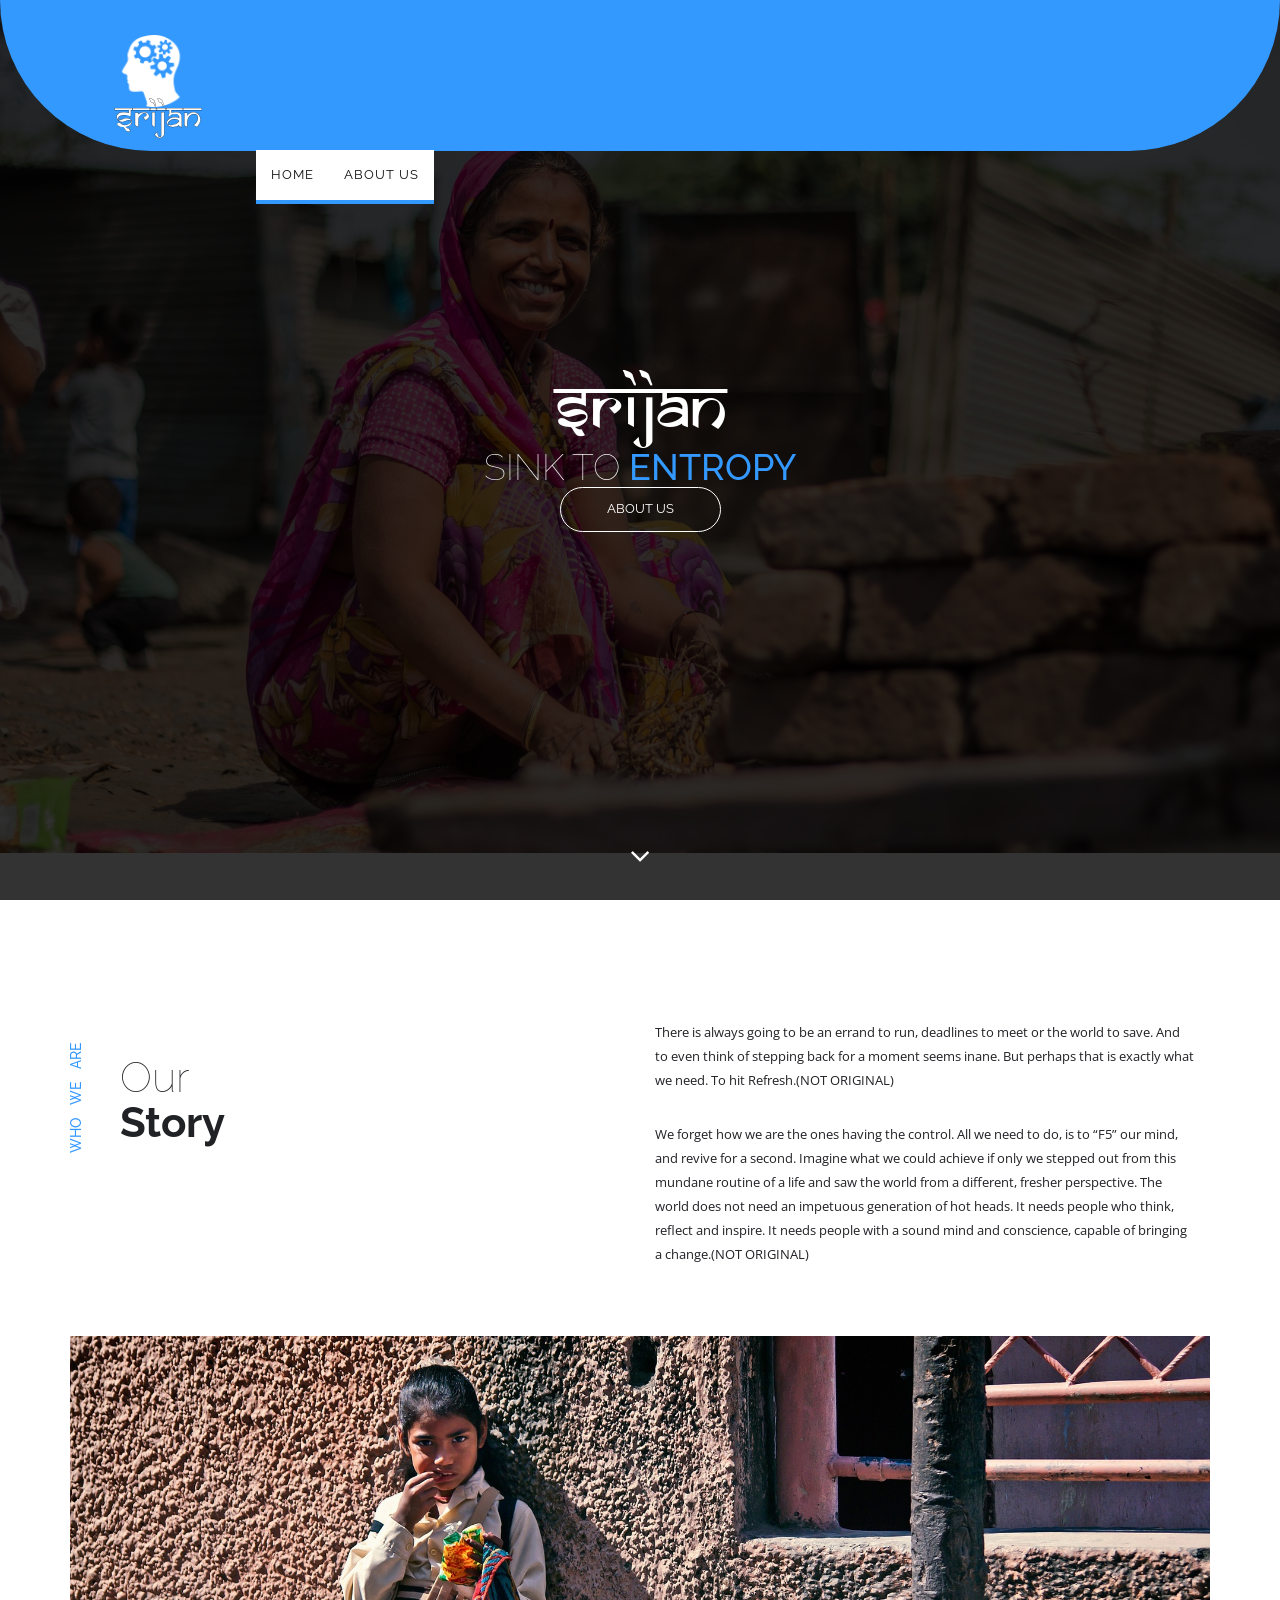
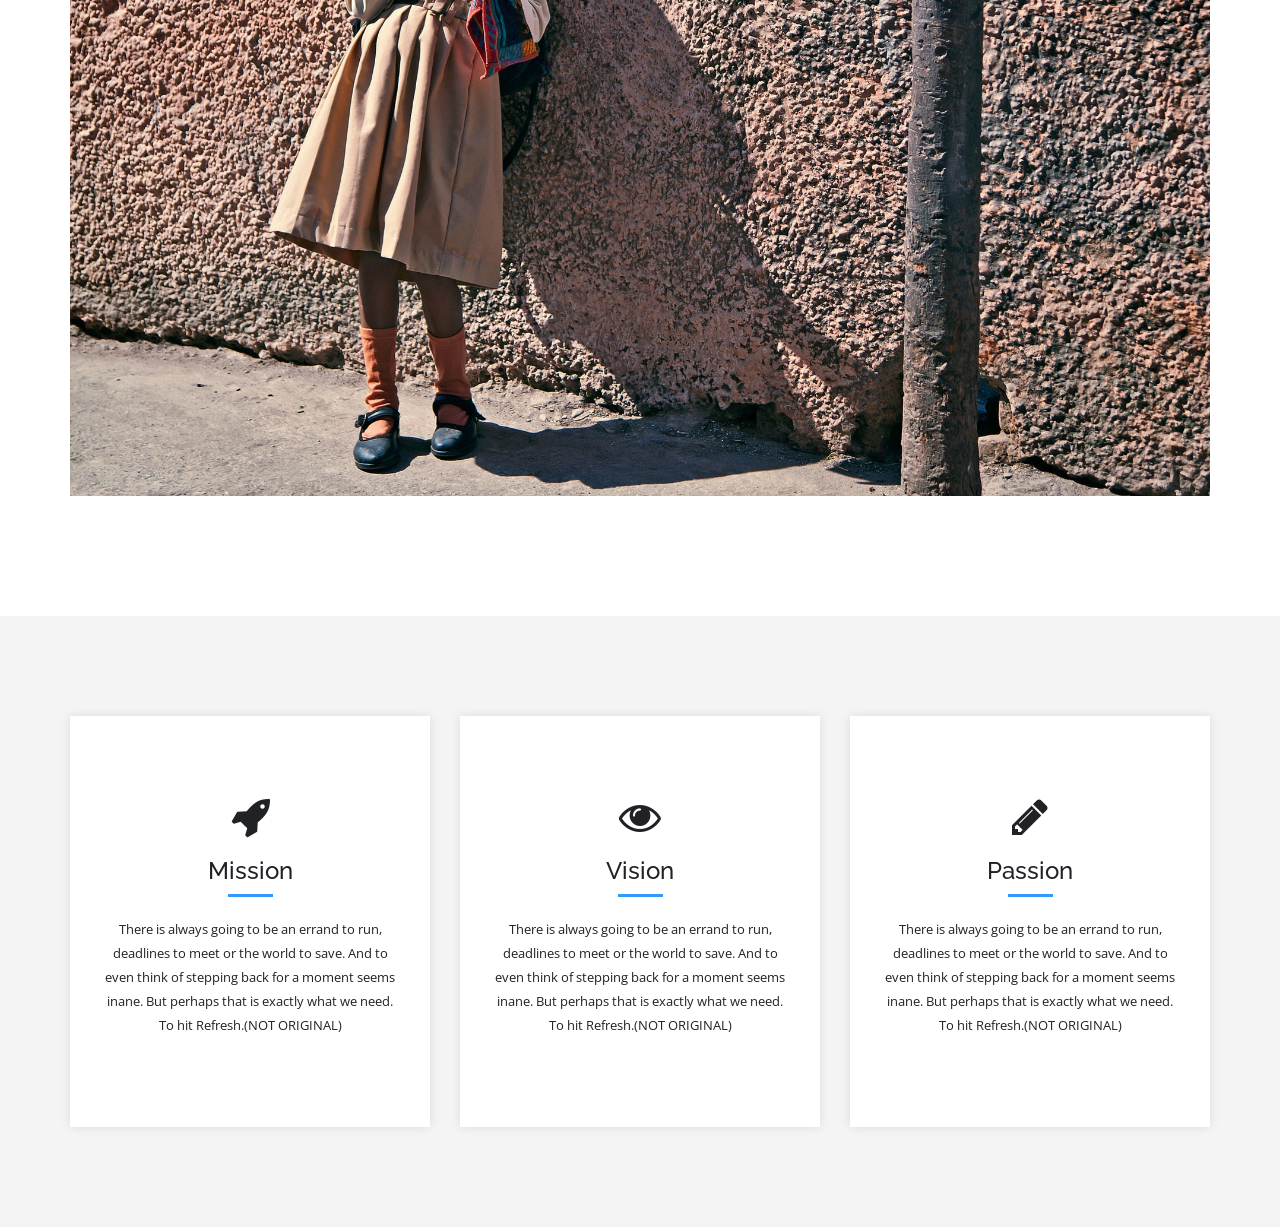
==== Main/index.html @ 70b1b5a1 "Merge pull request #8 from nirmalnishant645/master Srijan Website" ====
<!DOCTYPE html>
<html lang="en">

  <head>

    <meta charset="utf-8">
    <meta http-equiv="X-UA-Compatible" content="IE-edge">
    <meta name="viewport" content="width=device-width, initial-scale=1">

    <title>Srijan</title>

    <link rel="shortcut icon" href="img/favicon/favicon.png">

    <link href="https://fonts.googleapis.com/css?family=Raleway:100,200,300,400,500,600,700" rel="stylesheet">
    <link href="https://fonts.googleapis.com/css?family=Open+Sans:300,400,600,700" rel="stylesheet">

    <link rel="stylesheet" href="css/font-awesome/css/font-awesome.min.css">

    <link rel="stylesheet" href="css/bootstrap/bootstrap.css">

    <link rel="stylesheet" href="css/style.css">

  </head>

  <body>

    <div id="preloader"> </div>

    <header>
      <nav class="navbar navbar-fixed-top">
        <div class="container-fluid">
          <div class="site-nav-wrapper">

            <div class="navbar-header">
              <a class="navbar-brand" href="#home">
                <img src="img/logo/2.png" alt="logo">Srijan
              </a>
            </div>

            <div class="container">
              <div class="collapse navbar-collapse">
                <ul class="nav navbar-nav">
                  <li><a href="#home">Home</a></li>
                  <li><a href="#about">About Us</a></li>
                </ul>
              </div>
            </div>

          </div>
        </div>
      </nav>
    </header>

    <section id="home">

      <div id="slideshow">
        <div>
          <img src="img/slider/1.jpg" style="width:100%;">
        </div>
        <div>
          <img src="img/slider/2.jpg" style="width:100%;">
        </div>
        <div>
          <img src="img/slider/3.jpg" style="width:100%;">
        </div>
        <div>
          <img src="img/slider/4.jpg" style="width:100%;">
        </div>
        <div>
          <img src="img/slider/5.jpg" style="width:100%;">
        </div>
        <div>
          <img src="img/slider/6.jpg" style="width:100%;">
        </div>
      </div>

      <div id="home-overlay"></div>

      <div id="home-content">

        <div id="home-content-inner" class="text-center">

          <div id="home-heading">

            <h1 id="home-heading-1">Srijan</h1><br>
            <h1 id="home-heading-2">Sink to <span>Entropy</span></h1>

          </div>

          <div id="home-btn">

            <a class="btn btn-general btn-home" href="#about" title="About Us" role="button">About Us</a>

          </div>

        </div>

      </div>

      <a href="#about" id="arrow-down">
        <i class="fa fa-angle-down"></i>
      </a>

    </section>

    <section id="about">

      <div id="about-01">

        <div class="content-box-lg">

          <div class="container">

            <div class="col-md-6">

              <div id="about-left">

                <div class="vertical-heading">

                  <h5>Who We Are</h5>
                  <h2>Our<br><strong>Story</strong></h2>

                </div>

              </div>

            </div>
            <div class="col-md-6">

              <div id="about-right">

                <p>There is always going to be an errand to run, deadlines to meet or the world to save. And to even think of stepping back for a moment seems inane. But perhaps that is exactly what we need. To hit Refresh.(NOT ORIGINAL)</p>

                <p>We forget how we are the ones having the control. All we need to do, is to “F5” our mind, and revive for a second. Imagine what we could achieve if only we stepped out from this mundane routine of a life and saw the world from a different, fresher perspective. The world does not need an impetuous generation of hot heads. It needs people who think, reflect and inspire. It needs people with a sound mind and conscience, capable of bringing a change.(NOT ORIGINAL)</p>

              </div>

            </div>

            <div class="row">

              <div class="col-md-12">

                <div id="about-bottom">

                  <img src="img/about/1.jpg" alt="" class="img-responsive">

                </div>

              </div>

            </div>

          </div>

        </div>

      </div>

      <div id="about-02">

        <div class="content-box-md">

          <div class="container">

            <div class="row">

              <div class="col-md-4">

                <div class="about-item text-center">

                  <i class="fa fa-rocket"></i>
                  <h3>Mission</h3>
                  <hr>
                  <p>There is always going to be an errand to run, deadlines to meet or the world to save. And to even think of stepping back for a moment seems inane. But perhaps that is exactly what we need. To hit Refresh.(NOT ORIGINAL)</p>

                </div>

              </div>
              <div class="col-md-4">

                <div class="about-item text-center">

                  <i class="fa fa-eye"></i>
                  <h3>Vision</h3>
                  <hr>
                  <p>There is always going to be an errand to run, deadlines to meet or the world to save. And to even think of stepping back for a moment seems inane. But perhaps that is exactly what we need. To hit Refresh.(NOT ORIGINAL)</p>

                </div>

              </div>
              <div class="col-md-4">

                <div class="about-item text-center">

                  <i class="fa fa-pencil"></i>
                  <h3>Passion</h3>
                  <hr>
                  <p>There is always going to be an errand to run, deadlines to meet or the world to save. And to even think of stepping back for a moment seems inane. But perhaps that is exactly what we need. To hit Refresh.(NOT ORIGINAL)</p>

                </div>

              </div>

            </div>

          </div>

        </div>

      </div>

    </section>

    <script src="js/jquery.js"></script>

    <script src="js/bootstrap/bootstrap.js"></script>

    <script src="js/script.js"></script>

  </body>

</html>
---- Main/css/style.css ----
html, body {
  height: 100%;
}

body {
  color: #212226;
}

h1, h2, h3, h4, h5, h6 {
  font-family: "Raleway", sans-serif;
}

p {
  font-family: "Open Sans", sans-serif;
  font-size: 13px;
  font-weight: 400;
  line-height: 24px;
}

section {
  background: #fff;
  overflow: hidden;
}

@font-face {
  font-family: SAMARN;
  src: url(SAMARN.woff);
}

#preloader {
  background-color: #fff;
  background-image: url("../img/preloader/preloader.gif");
  background-repeat: no-repeat;
  background-position: center;
  position: fixed;
  top: 0;
  bottom: 0;
  left: 0;
  right: 0;
}

.navbar {
  padding: 0 0 5px 0;
  border-radius: 0 0 200px 200px;
  background-color: #3399FF;
  -webkit-transition: all 300ms linear;
  transition: all 350ms linear;
}

.site-nav-wrapper {
  padding: 20px 100px 75px;
}

.navbar-brand {
  -webkit-text-stroke: 0.25px black;
  color: #fff;
  font-family: SAMARN;
  font-size: 36px;
}

.navbar-brand img {
  width: 72px;
}

.navbar-brand:hover, .navbar-brand:focus {
  color: #fff;
}

ul.navbar-nav {
  position: absolute;
  left: 20%;
  top: 100%;
  background-color: #fff;
}

ul.navbar-nav > li > a {
  font-family: "Raleway", sans-serif;
  color: #111;
  font-size: 13px;
  font-weight: 400;
  text-transform: uppercase;
  letter-spacing: 1px;
  border-bottom: 4px solid #3399FF;
}

ul.navbar-nav > li > a:hover,
ul.navbar-nav > li > a:focus {
  background: none;
  color: #3399FF;
}

.white-nav-top {
  top: -2.5%;
  background: #fff;
  border-radius: 0 0 0 0;
  padding: 0 0 0 0;
  -webkit-box-shadow: 0 8px 6px -9px #999;
  box-shadow: 0 8px 6px -9px #999;
  z-index: 2;
}

.white-nav-top ul.navbar-nav {
  top: 50%;
  background-color: rgba(0, 0, 0, 0.1);
  -webkit-box-shadow: 0 10px 6px -9px #3399FF;
  box-shadow: 0 10px 6px -9px #3399FF;
}

.white-nav-top ul.navbar-nav > li > a {
  color: #212226;
}

.white-nav-top ul.navbar-nav > li > a:hover,
.white-nav-top ul.navbar-nav > li > a:focus {
  color: #3399FF;
}

#home {
  background: none;
  height: 100%;
}

#slideshow {
  position: absolute;
  max-width: 100%;
  min-height: 100%;
  width: auto;
  height: auto;
  z-index: -1;
}

#home-overlay {
  background-color: rgba(0,0,0,0.8);
  width: 100%;
  height: 100%;
  position: fixed;
  top: 0;
  left: 0;
  z-index: -1;
}

#home-content {
  width: 100%;
  height: 100%;
  display: table;
}

#home-content-inner {
  display: table-cell;
  vertical-align: middle;
}

#home-heading h1 {
  color: #fff;
  font-weight: 100;
  text-transform: uppercase;
  margin: 0;
  display: inline-block;
}

#home-heading h1 span {
  color: #3399FF;
  font-weight: 500;
}

#home-heading-1 {
  font-family: SAMARN;
  font-size: 72px;
}

.btn-general {
  font-family: 'Raleway', sans-serif;
  border-radius: 28px;
  font-size: 13px;
  text-transform: uppercase;
  margin: 0 6 px;
  padding: 12px 46px 12px 46px;
  -webkit-transition: all .5s;
  transition: all .5s;
}

.btn-home {
  color: #fff;
  border: 1px solid #fff;
}

.btn-home:hover, .btn-home:focus {
  color: #fff;
  background-color: #3399FF;
  border: 1px solid #3399FF;
}

#arrow-down {
  position: absolute;
  left: 50%;
  bottom: 20px;
  color: #fff;
  font-size: 32px;
  width: 32px;
  text-align: center;
  margin-left: -16px;
  z-index: 1;
}

#arrow-down:hover, #arrow-down:focus {
  color: #3399FF;
}

.content-box-lg {
  padding: 120px 0;
}

.vertical-heading h5 {
  color: #3399FF;
  font-size: 14px;
  font-weight: 500;
  text-transform: uppercase;
  word-spacing: 9px;
  display: inline-block;
  -webkit-transform: rotate(-90deg);
  transform: rotate(-90deg);
  position: relative;
  top: 60px;
  left: -63px;
}

.vertical-heading h2 {
  margin: 0 0 0 35px;
  font-size: 42px;
  font-weight: 100;
  line-height: 45px;
}

#about-right p:first-child {
  margin-bottom: 30px;
}

#about-bottom {
  margin-top: 60px;
}

#about-bottom img {
  margin: 0 auto;
}

#about-02 {
  background-color: #f4f4f4;
}

.content-box-md {
  padding: 100px 0;
}

.about-item {
  background-color: #fff;
  padding: 80px 30px;
  -webkit-box-shadow: 0 0 10px rgba(0,0,0,0.1);
  box-shadow: 0 0 10px rgba(0,0,0,0.1);
  -webkit-transition: all 400ms ease-in-out;
  transition: all 400ms ease-in-out;
}

.about-item i {
  font-size: 42px;
  margin: 0;
  -webkit-transition: all 400ms ease-in-out;
  transition: all 400ms ease-in-out;
}

.about-item h3{
  font-size: 24px;
  margin-bottom: 10px;
}

.about-item hr {
  width: 45px;
  height: 3px;
  background-color: #3399FF;
  margin: 0 auto;
  border: none;
  -webkit-transition: all 400ms ease-in-out;
  transition: all 400ms ease-in-out;
}

.about-item p {
  margin-top: 20px;
}

.about-item:hover {
  background-color: #3399FF;
}

.about-item:hover i,
.about-item:hover h3,
.about-item:hover p {
  color: #fff;
}

.about-item:hover hr {
  background-color: #fff;
}

.about-item:hover i {
  transform: translateY(-20px);
}
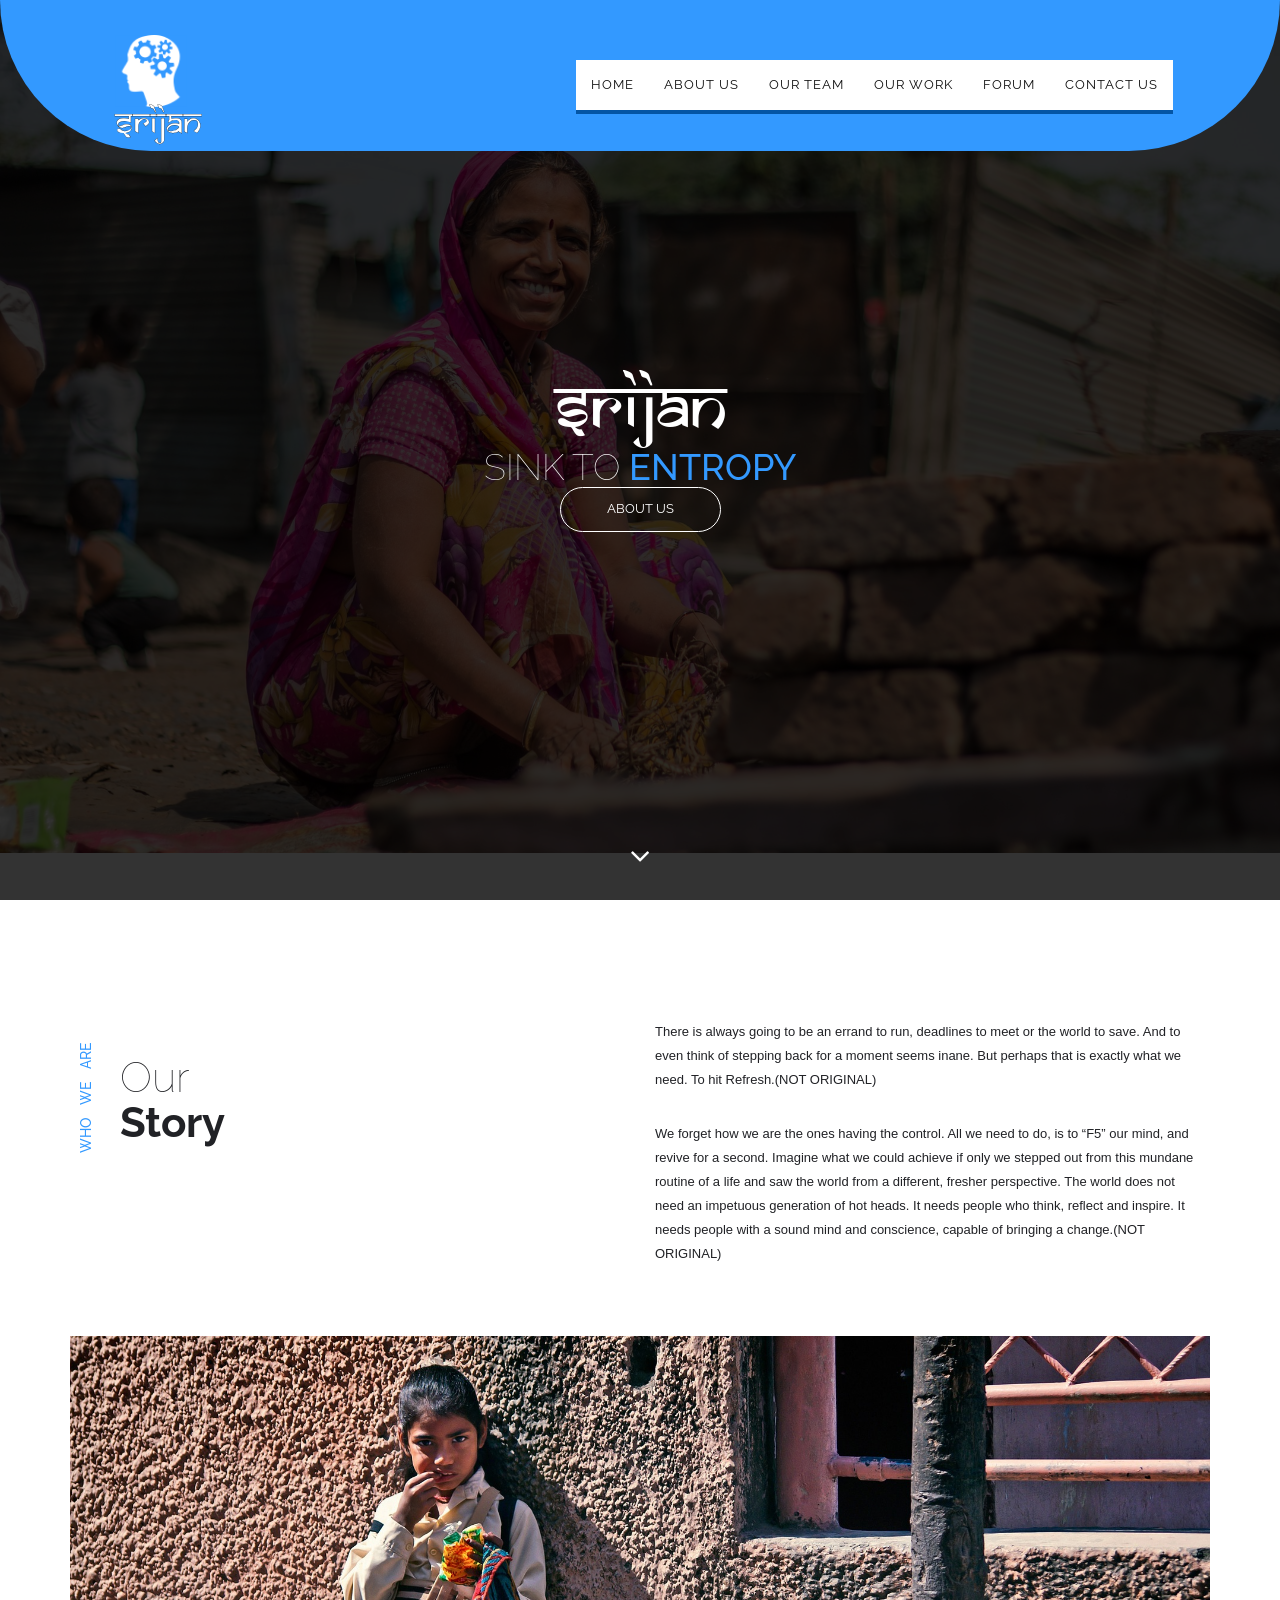
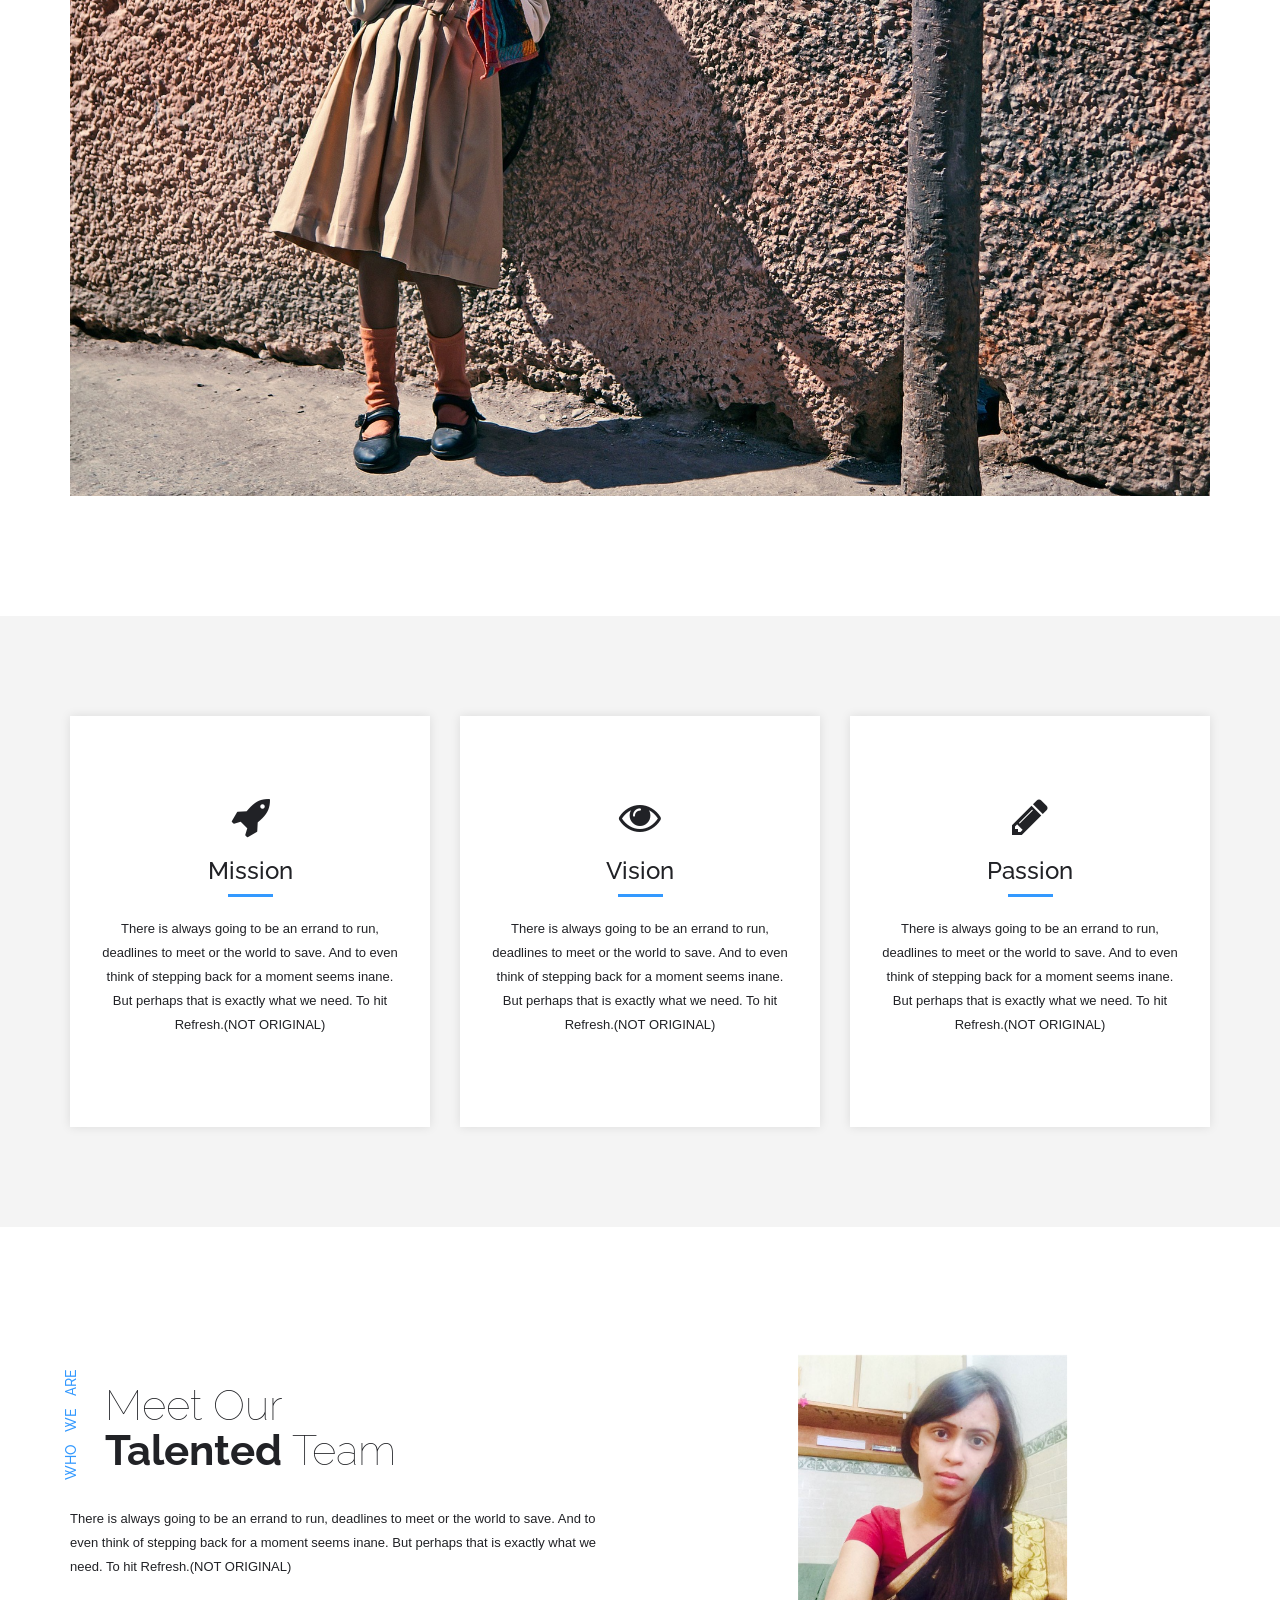
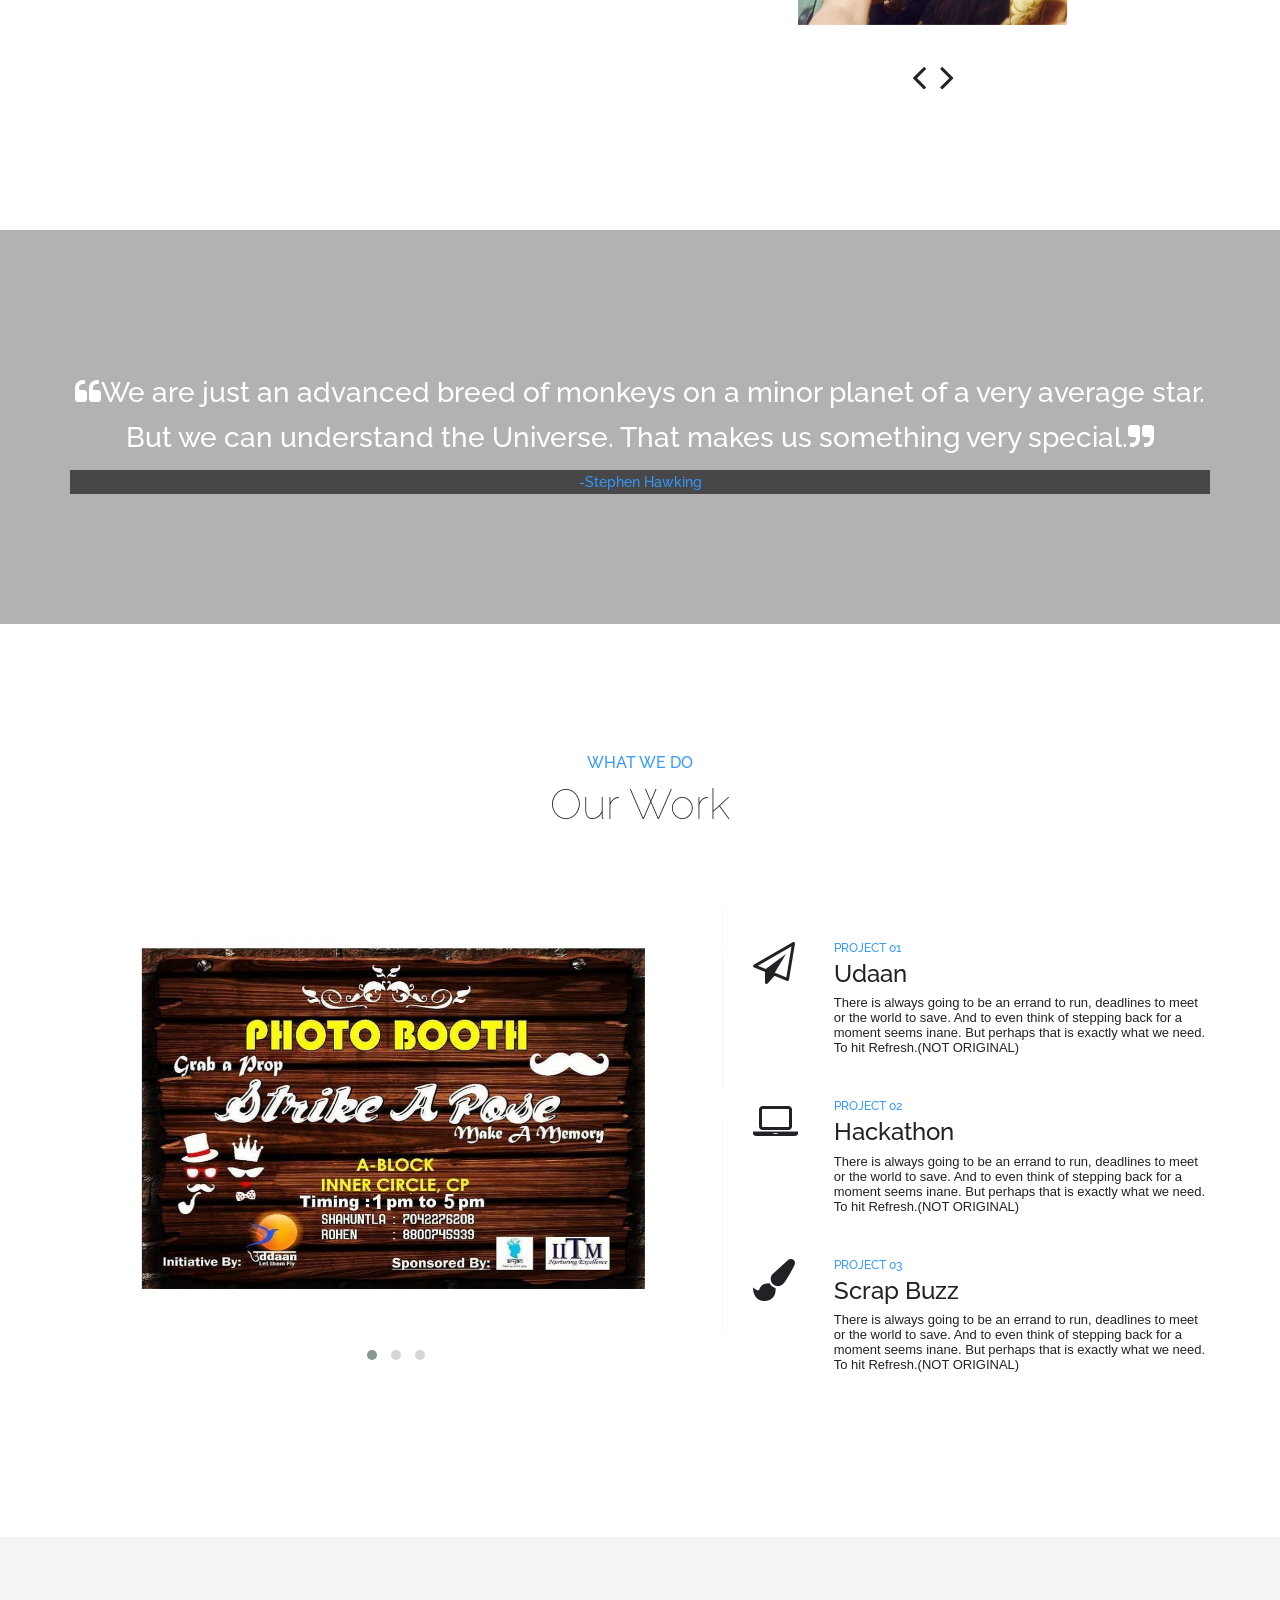
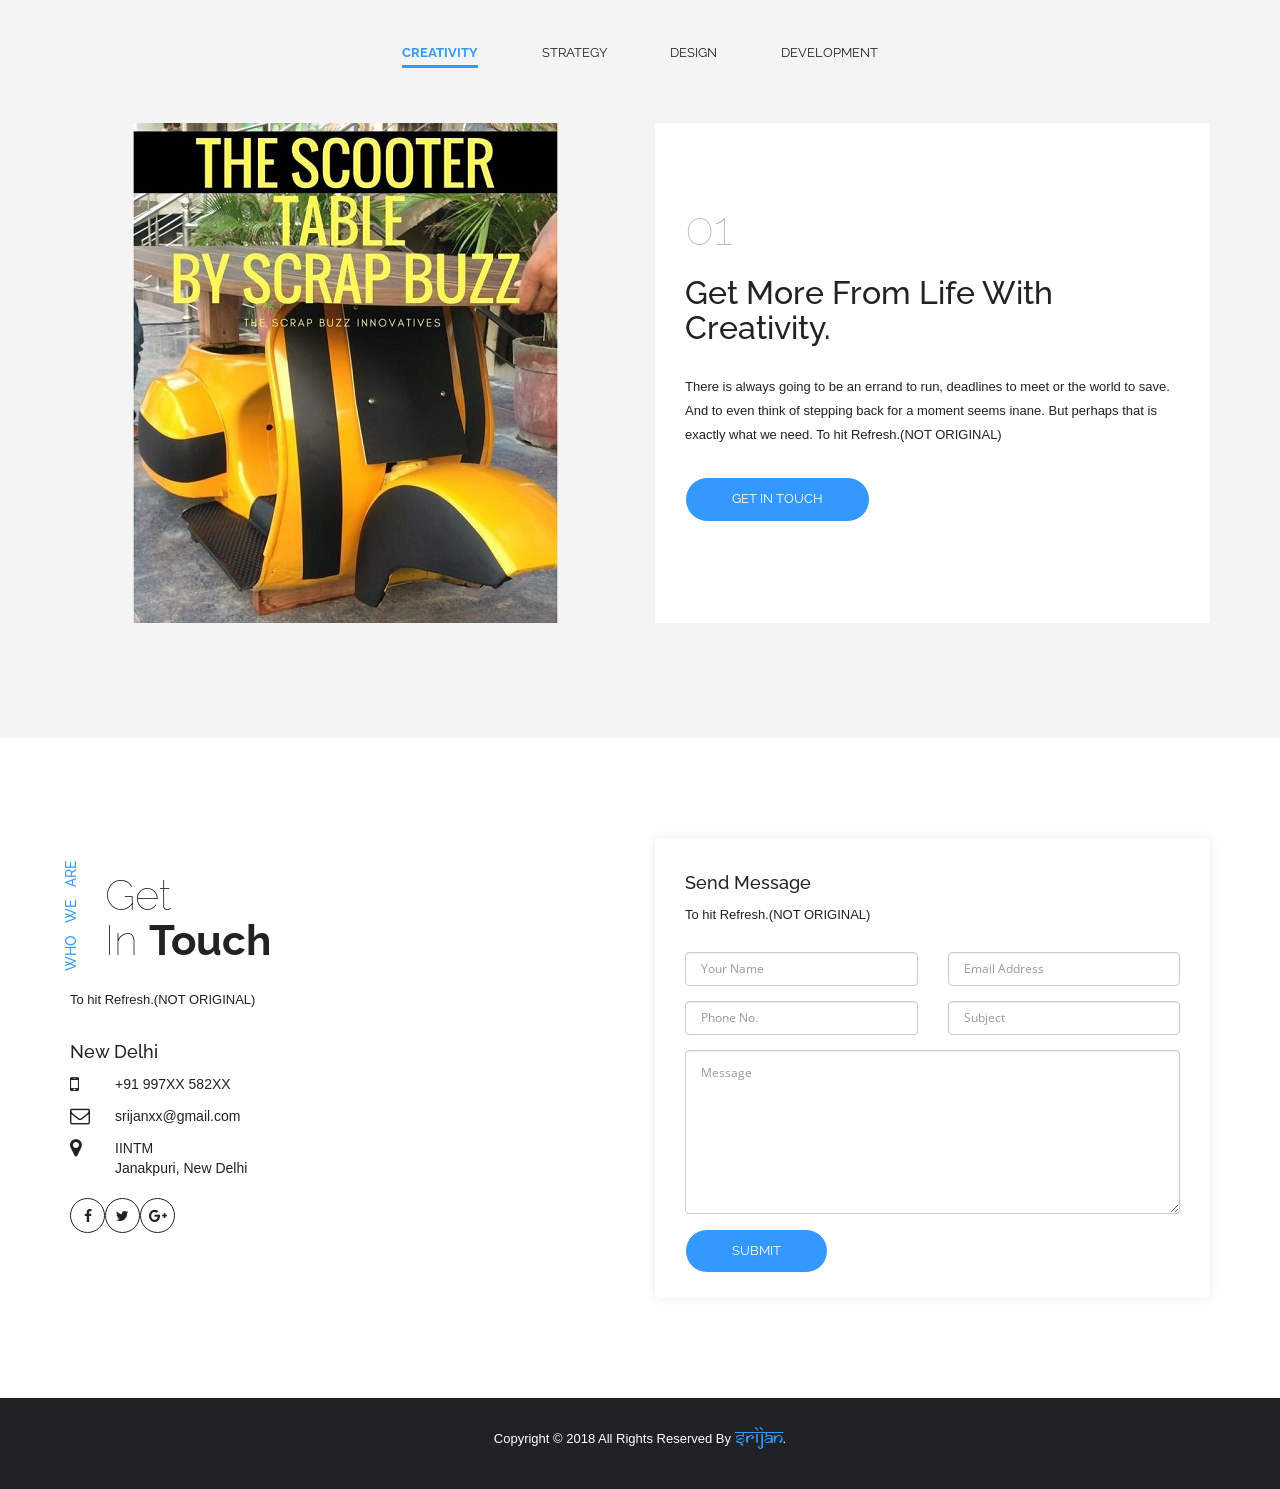
==== commit a79fa204: "Merge pull request #9 from nirmalnishant645/master Update" ====
--- a/Main/index.html
+++ b/Main/index.html
@@ -19,6 +19,11 @@
     <link rel="stylesheet" href="css/bootstrap/bootstrap.css">
 
     <link rel="stylesheet" href="css/style.css">
+
+    <link rel="stylesheet" href="css/owl-carousel/owl.carousel.min.css">
+    <link rel="stylesheet" href="css/owl-carousel/owl.theme.default.min.css">
+
+    <link rel="stylesheet" href="css/responsive-tabs/responsive-tabs.css">
 
   </head>
 
@@ -42,6 +47,10 @@
                 <ul class="nav navbar-nav">
                   <li><a href="#home">Home</a></li>
                   <li><a href="#about">About Us</a></li>
+                  <li><a href="#team">Our Team</a></li>
+                  <li><a href="#works">Our Work</a></li>
+                  <li><a href="#forum">Forum</a></li>
+                  <li><a href="#contact">Contact Us</a></li>
                 </ul>
               </div>
             </div>
@@ -210,12 +219,746 @@
 
       </div>
 
+
+
     </section>
 
+    <section id="team">
+
+      <div class="content-box-lg">
+
+        <div class="container">
+
+          <div class="row">
+
+            <div class="col-md-6">
+
+              <div id="team-left">
+
+                <div class="vertical-heading">
+
+                  <h5>Who We Are</h5>
+                  <h2>Meet Our<br><strong>Talented</strong> Team</h2>
+
+                </div>
+
+                <p>There is always going to be an errand to run, deadlines to meet or the world to save. And to even think of stepping back for a moment seems inane. But perhaps that is exactly what we need. To hit Refresh.(NOT ORIGINAL)</p>
+
+
+              </div>
+
+            </div>
+
+            <div class="col-md-6">
+
+              <div id="team-members" class="owl-carousel owl-theme">
+
+                <div class="team-member">
+
+                  <img src="img/team/team-1.jpg" alt="team member" class="img-responsive">
+
+                  <div class="team-member-overlay">
+
+                    <div class="team-member-info text-center">
+
+                      <h6>Suruchi Sinha</h6>
+                      <p>Mentor</p>
+
+                      <ul class="social-list">
+                        <li><a href="#"><i class="fa fa-facebook"></i></a></li>
+                        <li><a href="#"><i class="fa fa-twitter"></i></a></li>
+                        <li><a href="#"><i class="fa fa-github"></i></a></li>
+                        <li><a href="#"><i class="fa fa-linkedin"></i></a></li>
+                      </ul>
+
+                    </div>
+
+                  </div>
+
+                </div>
+
+                <div class="team-member">
+
+                  <img src="img/team/team-2.jpg" alt="team member" class="img-responsive">
+
+                  <div class="team-member-overlay">
+
+                    <div class="team-member-info text-center">
+
+                      <h6>Anant Kaushik</h6>
+                      <p>Member</p>
+
+                      <ul class="social-list">
+                        <li><a href="#"><i class="fa fa-facebook"></i></a></li>
+                        <li><a href="#"><i class="fa fa-twitter"></i></a></li>
+                        <li><a href="#"><i class="fa fa-github"></i></a></li>
+                        <li><a href="#"><i class="fa fa-linkedin"></i></a></li>
+                      </ul>
+
+                    </div>
+
+                  </div>
+
+                </div>
+
+                <div class="team-member">
+
+                  <img src="img/team/team-3.jpg" alt="team member" class="img-responsive">
+
+                  <div class="team-member-overlay">
+
+                    <div class="team-member-info text-center">
+
+                      <h6>Garvit Singh</h6>
+                      <p>Member</p>
+
+                      <ul class="social-list">
+                        <li><a href="#"><i class="fa fa-facebook"></i></a></li>
+                        <li><a href="#"><i class="fa fa-twitter"></i></a></li>
+                        <li><a href="#"><i class="fa fa-github"></i></a></li>
+                        <li><a href="#"><i class="fa fa-linkedin"></i></a></li>
+                      </ul>
+
+                    </div>
+
+                  </div>
+
+                </div>
+
+                <div class="team-member">
+
+                  <img src="img/team/team-4.jpg" alt="team member" class="img-responsive">
+
+                  <div class="team-member-overlay">
+
+                    <div class="team-member-info text-center">
+
+                      <h6>Harshit Dahiya</h6>
+                      <p>Member</p>
+
+                      <ul class="social-list">
+                        <li><a href="#"><i class="fa fa-facebook"></i></a></li>
+                        <li><a href="#"><i class="fa fa-twitter"></i></a></li>
+                        <li><a href="#"><i class="fa fa-github"></i></a></li>
+                        <li><a href="#"><i class="fa fa-linkedin"></i></a></li>
+                      </ul>
+
+                    </div>
+
+                  </div>
+
+                </div>
+
+                <div class="team-member">
+
+                  <img src="img/team/team-5.jpg" alt="team member" class="img-responsive">
+
+                  <div class="team-member-overlay">
+
+                    <div class="team-member-info text-center">
+
+                      <h6>Himanshi Kohli</h6>
+                      <p>Member</p>
+
+                      <ul class="social-list">
+                        <li><a href="#"><i class="fa fa-facebook"></i></a></li>
+                        <li><a href="#"><i class="fa fa-twitter"></i></a></li>
+                        <li><a href="#"><i class="fa fa-github"></i></a></li>
+                        <li><a href="#"><i class="fa fa-linkedin"></i></a></li>
+                      </ul>
+
+                    </div>
+
+                  </div>
+
+                </div>
+
+                <div class="team-member">
+
+                  <img src="img/team/team-6.jpg" alt="team member" class="img-responsive">
+
+                  <div class="team-member-overlay">
+
+                    <div class="team-member-info text-center">
+
+                      <h6>Mehak Tawakley</h6>
+                      <p>Member</p>
+
+                      <ul class="social-list">
+                        <li><a href="#"><i class="fa fa-facebook"></i></a></li>
+                        <li><a href="#"><i class="fa fa-twitter"></i></a></li>
+                        <li><a href="#"><i class="fa fa-github"></i></a></li>
+                        <li><a href="#"><i class="fa fa-linkedin"></i></a></li>
+                      </ul>
+
+                    </div>
+
+                  </div>
+
+                </div>
+
+                <div class="team-member">
+
+                  <img src="img/team/team-7.jpg" alt="team member" class="img-responsive">
+
+                  <div class="team-member-overlay">
+
+                    <div class="team-member-info text-center">
+
+                      <h6>Nishant Nirmal</h6>
+                      <p>Member</p>
+
+                      <ul class="social-list">
+                        <li><a href="#"><i class="fa fa-facebook"></i></a></li>
+                        <li><a href="#"><i class="fa fa-twitter"></i></a></li>
+                        <li><a href="#"><i class="fa fa-github"></i></a></li>
+                        <li><a href="#"><i class="fa fa-linkedin"></i></a></li>
+                      </ul>
+
+                    </div>
+
+                  </div>
+
+                </div>
+
+                <div class="team-member">
+
+                  <img src="img/team/team-8.jpg" alt="team member" class="img-responsive">
+
+                  <div class="team-member-overlay">
+
+                    <div class="team-member-info text-center">
+
+                      <h6>Ranajoy Dutta</h6>
+                      <p>Member</p>
+
+                      <ul class="social-list">
+                        <li><a href="#"><i class="fa fa-facebook"></i></a></li>
+                        <li><a href="#"><i class="fa fa-twitter"></i></a></li>
+                        <li><a href="#"><i class="fa fa-github"></i></a></li>
+                        <li><a href="#"><i class="fa fa-linkedin"></i></a></li>
+                      </ul>
+
+                    </div>
+
+                  </div>
+
+                </div>
+
+                <div class="team-member">
+
+                  <img src="img/team/team-9.jpg" alt="team member" class="img-responsive">
+
+                  <div class="team-member-overlay">
+
+                    <div class="team-member-info text-center">
+
+                      <h6>Shivangi Kharbanda</h6>
+                      <p>Member</p>
+
+                      <ul class="social-list">
+                        <li><a href="#"><i class="fa fa-facebook"></i></a></li>
+                        <li><a href="#"><i class="fa fa-twitter"></i></a></li>
+                        <li><a href="#"><i class="fa fa-github"></i></a></li>
+                        <li><a href="#"><i class="fa fa-linkedin"></i></a></li>
+                      </ul>
+
+                    </div>
+
+                  </div>
+
+                </div>
+
+              </div>
+
+            </div>
+
+          </div>
+
+        </div>
+
+      </div>
+
+    </section>
+
+    <section id="statement">
+
+      <div class="content-box-lg">
+
+        <div class="container">
+
+          <div class="row">
+
+            <div class="col-md-12">
+
+              <div id="tech-statement" class="text-center">
+
+                <h3><i class="fa fa-quote-left"></i>We are just an advanced breed of monkeys on a minor planet of a very average star. <br> But we can understand the Universe. That makes us something very special.<i class="fa fa-quote-right"></i></h3>
+                <p>-Stephen Hawking</p>
+
+              </div>
+
+            </div>
+
+          </div>
+
+       </div>
+
+     </div>
+
+    </section>
+
+    <section id="works">
+
+      <div id="works-01">
+
+      <div class="content-box-lg">
+
+        <div class="container">
+
+          <div class="row">
+
+            <div class="col-md-12 text-center">
+
+              <div class="horizontal-heading">
+
+                <h5>What We DO</h5>
+                <h2>Our Work</h2>
+
+              </div>
+
+            </div>
+
+          </div>
+
+          <div class="row">
+
+            <div class="col-md-7">
+
+              <div id="slider-work" class="owl-carousel owl-theme">
+
+              <div class="item"><img src="img/work/work-01.jpg" alt="work" class="img-responsive"></div>
+              <div class="item"><img src="img/work/work-02.jpg" alt="work" class="img-responsive"></div>
+              <div class="item"><img src="img/work/work-03.jpg" alt="work" class="img-responsive"></div>
+
+              </div>
+
+          </div>
+
+            <div class="col-md-5">
+
+              <div class="work">
+
+                <div class="row">
+
+                  <div class="col-md-2">
+
+                    <div>
+
+                      <i class="fa fa-paper-plane-o"></i>
+
+                    </div>
+
+                  </div>
+
+                  <div class="col-md-10">
+
+                    <h5>Project 01</h5>
+                    <h4>Udaan</h4>
+                    <p>There is always going to be an errand to run, deadlines to meet or the world to save. And to even think of stepping back for a moment seems inane. But perhaps that is exactly what we need. To hit Refresh.(NOT ORIGINAL)</p>
+
+                  </div>
+
+                </div>
+
+              </div>
+
+              <div class="work">
+
+                <div class="row">
+
+                  <div class="col-md-2">
+
+                    <div>
+
+                      <i class="fa fa-laptop"></i>
+
+                    </div>
+
+                  </div>
+
+                  <div class="col-md-10">
+
+                    <h5>Project 02</h5>
+                    <h4>Hackathon</h4>
+                    <p>There is always going to be an errand to run, deadlines to meet or the world to save. And to even think of stepping back for a moment seems inane. But perhaps that is exactly what we need. To hit Refresh.(NOT ORIGINAL)</p>
+
+                  </div>
+
+                </div>
+
+              </div>
+
+              <div class="work">
+
+                <div class="row">
+
+                  <div class="col-md-2">
+
+                    <div>
+
+                      <i class="fa fa-paint-brush"></i>
+
+                    </div>
+
+                  </div>
+
+                  <div class="col-md-10">
+
+                    <h5>Project 03</h5>
+                    <h4>Scrap Buzz</h4>
+                    <p>There is always going to be an errand to run, deadlines to meet or the world to save. And to even think of stepping back for a moment seems inane. But perhaps that is exactly what we need. To hit Refresh.(NOT ORIGINAL)</p>
+
+                  </div>
+
+                </div>
+
+              </div>
+
+            </div>
+
+          </div>
+
+        </div>
+
+      </div>
+
+     </div>
+
+     <div id="works-02">
+
+       <div class="content-box-md">
+
+         <div id="works-tabs">
+
+           <ul class="text-center">
+
+             <li><a href="#work-tab-1">Creativity</a></li>
+             <li><a href="#work-tab-2">Strategy</a></li>
+             <li><a href="#work-tab-3">Design</a></li>
+             <li><a href="#work-tab-4">Development</a></li>
+
+           </ul>
+
+           <div id="work-tab-1" class="work-tab">
+
+             <div class="container">
+
+               <div class="row">
+
+                 <div class="col-md-6">
+
+                   <img src="img/work/work-tab-img-01.jpg" alt="Creativity">
+
+                 </div>
+                 <div class="col-md-6">
+
+                   <div class="tab-bg">
+
+                     <h2>01</h2>
+                     <h3>Get More From Life With Creativity.</h3>
+                     <p>There is always going to be an errand to run, deadlines to meet or the world to save. And to even think of stepping back for a moment seems inane. But perhaps that is exactly what we need. To hit Refresh.(NOT ORIGINAL)</p>
+
+                     <div id="works-02-btn">
+
+                       <a class="btn btn-general btn-blue btn-home" href="works" title="Get in Touch" role+"button">Get In Touch</a>
+
+                     </div>
+
+                   </div>
+
+                 </div>
+
+               </div>
+
+             </div>
+
+           </div>
+
+         <div id="work-tab-2" class="work-tab">
+
+           <div class="container">
+
+             <div class="row">
+
+               <div class="col-md-6">
+
+                 <img src="img/work/work-tab-img-02.jpg" alt="Strategy">
+
+               </div>
+               <div class="col-md-6">
+
+                 <div class="tab-bg">
+
+                   <h2>02</h2>
+                   <h3>The Home Of Strategy.</h3>
+                   <p>There is always going to be an errand to run, deadlines to meet or the world to save. And to even think of stepping back for a moment seems inane. But perhaps that is exactly what we need. To hit Refresh.(NOT ORIGINAL)</p>
+
+                   <div id="works-02-btn">
+
+                     <a class="btn btn-general btn-blue btn-home" href="works" title="Get in Touch" role+"button">Get In Touch</a>
+
+                   </div>
+
+                 </div>
+
+               </div>
+
+             </div>
+
+           </div>
+
+         </div>
+
+         <div id="work-tab-3" class="work-tab">
+
+           <div class="container">
+
+             <div class="row">
+
+               <div class="col-md-6">
+
+                 <img src="img/work/work-tab-img-03.jpg" alt="Design">
+
+               </div>
+               <div class="col-md-6">
+
+                 <div class="tab-bg">
+
+                   <h2>03</h2>
+                   <h3>Design To Play It Safe.</h3>
+                   <p>There is always going to be an errand to run, deadlines to meet or the world to save. And to even think of stepping back for a moment seems inane. But perhaps that is exactly what we need. To hit Refresh.(NOT ORIGINAL)</p>
+
+                   <div id="works-02-btn">
+
+                     <a class="btn btn-general btn-blue btn-home" href="works" title="Get in Touch" role+"button">Get In Touch</a>
+
+                   </div>
+
+                 </div>
+
+               </div>
+
+             </div>
+
+           </div>
+
+         </div>
+
+         <div id="work-tab-4" class="work-tab">
+
+           <div class="container">
+
+             <div class="row">
+
+               <div class="col-md-6">
+
+                 <img src="img/work/work-tab-img-04.jpg" alt="Development">
+
+               </div>
+               <div class="col-md-6">
+
+                 <div class="tab-bg">
+
+                   <h2>04</h2>
+                   <h3>From Our Development To Yours.</h3>
+                   <p>There is always going to be an errand to run, deadlines to meet or the world to save. And to even think of stepping back for a moment seems inane. But perhaps that is exactly what we need. To hit Refresh.(NOT ORIGINAL)</p>
+
+                   <div id="works-02-btn">
+
+                     <a class="btn btn-general btn-blue btn-home" href="works" title="Get in Touch" role+"button">Get In Touch</a>
+
+                   </div>
+
+                 </div>
+
+               </div>
+
+             </div>
+
+           </div>
+
+         </div>
+
+       </div>
+
+     <div>
+
+    </section>
+
+    <section id="contact">
+
+      <div class="content-box-md">
+
+        <div class="container">
+
+          <div class="row">
+
+            <div class="col-md-6">
+
+              <div id="contact-left">
+
+                <div class="vertical-heading">
+
+                  <h5>Who We Are</h5>
+                  <h2>Get<br>In <strong>Touch</strong></h2>
+
+                </div>
+
+                <p>To hit Refresh.(NOT ORIGINAL)</p>
+
+                <div id="offices">
+
+                  <div class="row">
+
+                    <div class="col-md-6">
+
+                      <div class="office">
+
+                        <h4>New Delhi</h4>
+                        <ul class="office-details">
+
+                          <li><i class="fa fa-mobile"></i>+91 997XX 582XX</li>
+                          <li><i class="fa fa-envelope-o"></i>srijanxx@gmail.com</li>
+                          <li><i class="fa fa-map-marker"></i><span>IINTM<br>Janakpuri, New Delhi</span></li>
+
+                        </ul>
+
+                      </div>
+
+                      <ul class="social-list">
+
+                        <li><a href="#"><i class="fa fa-facebook"></i></a><li>
+                        <li><a href="#"><i class="fa fa-twitter"></i></a><li>
+                        <li><a href="#"><i class="fa fa-google-plus"></i></a><li>
+
+                      </ul>
+
+                    </div>
+
+                    <div>
+
+                </div>
+
+              </div>
+
+            </div>
+
+          </div>
+
+        </div>
+
+        <div class="col-md-6">
+
+          <div id="contact-right">
+
+            <form>
+
+              <h4>Send Message</h4>
+              <p>To hit Refresh.(NOT ORIGINAL)</p>
+
+              <div class="row">
+
+                <div class="col-md-6">
+
+                  <div class="form-group">
+
+                    <input type="text" class="form-control" id="name" placeholder="Your Name">
+
+                  </div>
+
+                </div>
+
+                <div class="col-md-6">
+
+                  <div class="form-group">
+
+                    <input type="email" class="form-control" id="email" placeholder="Email Address">
+
+                  </div>
+
+                </div>
+
+                <div class="col-md-6">
+
+                  <div class="form-group">
+
+                    <input type="text" class="form-control" id="phone" placeholder="Phone No.">
+
+                  </div>
+
+                </div>
+
+                <div class="col-md-6">
+
+                  <div class="form-group">
+
+                    <input type="text" class="form-control" id="subject" placeholder="Subject">
+
+                  </div>
+
+                </div>
+
+              </div>
+
+              <div class="form-group">
+
+                <textarea class="form-control" id="message" placeholder="Message"></textarea>
+
+              </div>
+
+              <div id="submit-btn">
+
+                <a class="btn btn-general btn-blue" href="#" title="Submit" role="button">Submit</a>
+
+              </div>
+
+            </form>
+
+          </div>
+
+        </div>
+
+      </div>
+
+    </section>
+
+    <footer class="text-center">
+
+      <div class="container">
+
+        <div class="row">
+
+          <div class="col-md-12">
+
+            <p>Copyright &copy; 2018 All Rights Reserved By <span>Srijan</span>.</p>
+
+          </div>
+
+        </div>
+
+      </div>
+
+    </footer>
+
     <script src="js/jquery.js"></script>
 
     <script src="js/bootstrap/bootstrap.js"></script>
 
+    <script src="js/owl-carousel/owl.carousel.min.js"></script>
+
+    <script src="js/responsive-tabs/jquery.responsiveTabs.min.js"></script>
+
     <script src="js/script.js"></script>
 
   </body>
--- a/Main/css/style.css
+++ b/Main/css/style.css
@@ -11,7 +11,7 @@
 }
 
 p {
-  font-family: "Open Sans", sans-serif;
+  font-family: "Acme", sans-serif;
   font-size: 13px;
   font-weight: 400;
   line-height: 24px;
@@ -60,6 +60,7 @@
 
 .navbar-brand img {
   width: 72px;
+  padding-bottom: 6px;
 }
 
 .navbar-brand:hover, .navbar-brand:focus {
@@ -68,8 +69,8 @@
 
 ul.navbar-nav {
   position: absolute;
-  left: 20%;
-  top: 100%;
+  left: 45%;
+  top: 40%;
   background-color: #fff;
 }
 
@@ -80,7 +81,7 @@
   font-weight: 400;
   text-transform: uppercase;
   letter-spacing: 1px;
-  border-bottom: 4px solid #3399FF;
+  border-bottom: 4px solid #0455a5;
 }
 
 ul.navbar-nav > li > a:hover,
@@ -99,8 +100,13 @@
   z-index: 2;
 }
 
+.white-nav-top .navbar-brand {
+  color: #3399FF;
+}
+
 .white-nav-top ul.navbar-nav {
-  top: 50%;
+  top: 40%;
+  left: 47%;
   background-color: rgba(0, 0, 0, 0.1);
   -webkit-box-shadow: 0 10px 6px -9px #3399FF;
   box-shadow: 0 10px 6px -9px #3399FF;
@@ -221,7 +227,7 @@
   transform: rotate(-90deg);
   position: relative;
   top: 60px;
-  left: -63px;
+  left: -53px;
 }
 
 .vertical-heading h2 {
@@ -303,3 +309,340 @@
 .about-item:hover i {
   transform: translateY(-20px);
 }
+
+#team-left .vertical-heading {
+  min-height: 160px;
+}
+
+.team-member {
+  margin: 8px;
+  position: relative;
+}
+
+.team-member img{
+  margin-left: auto;
+	margin-right: auto;
+	display: block;
+  max-width: 50%;
+  max-height: 50%;
+}
+
+.team-member-overlay {
+  background-color: rgba(33,34,38,0.9);
+  position: absolute;
+  margin-left: 25%;
+  top: 0;
+  left: 0;
+  width:50%;
+  height: 100%;
+  overflow: hidden;
+  opacity: 0;
+  -webkit-transition: all 300ms linear;
+  transition: all 300ms linear;
+}
+
+.team-member-info {
+  width:100%;
+  height:100%;
+  padding: 80px 0;
+}
+
+.team-member-info h6 {
+  color: #3399FF;
+  font-size: 16px;
+  margin: 0;
+}
+
+.team-member-info p {
+  color: #fff;
+}
+
+.team-member:hover .team-member-overlay {
+  opacity: 1;
+}
+
+ul.social-list {
+  padding: 0;
+  margin-top: 20px;
+}
+
+ul.social-list li {
+  display: inline-block;
+  padding: 0;
+}
+
+ul.social-list li a {
+  border: 1px solid #fff;
+  width: 35px;
+  height: 35px;
+  display: inline-block;
+  line-height: 35px;
+  color: #fff;
+  border-radius: 50%;
+  -webkit-transition: all 400ms linear;
+  transition: all 400ms linear;
+}
+
+ul.social-list li:nth-child(1) a:hover {
+  background: #3b5998;
+  border-color: transparent;
+}
+
+ul.social-list li:nth-child(2) a:hover {
+  background: #00aced;
+  border-color: transparent;
+}
+
+ul.social-list li:nth-child(3) a:hover {
+  background: #6e5494;
+  border-color: transparent;
+}
+
+ul.social-list li:nth-child(4) a:hover {
+  background: #0077B5;
+  border-color: transparent;
+}
+
+#statement {
+  background: url("../img/tech/tech-statement.jpg");
+  background-repeat: no-repeat;
+  background-size: cover;
+  background-position: center;
+  background-attachment: fixed;
+}
+
+#statement .content-box-lg {
+  background: rgba(0,0,0,0.3);
+}
+
+#tech-statement h3 {
+  color: #fff;
+  font-size: 28px;
+  line-height: 45px;
+}
+
+#tech-statement p {
+  font-size: 14px;
+  font-weight: 500;
+  color: #3399FF;
+  font-family: "Raleway", sans-serif;
+  margin-top: 8px;
+  background: rgba(0,0,0,0.6);
+}
+
+.horizontal-heading {
+  margin-bottom: 80px;
+}
+
+.horizontal-heading h5 {
+  font-size: 16px;
+  color: #3399FF;
+  text-transform: uppercase;
+  display: inline-block;
+  margin-bottom: 10px;
+}
+
+.horizontal-heading h2 {
+  font-size: 42px;
+  font-weight: 100;
+  line-height: 45px;
+  margin: 0;
+}
+
+#work-01 img {
+  margin: 60px 0;
+}
+
+.work {
+  margin: 35px 0;
+}
+
+.work i {
+  font-size: 42px;
+  margin: 0;
+  -webkit-transition: all 400ms linear;
+  transition: all 400ms linear;
+}
+
+.work:hover i {
+  color: #3399FF;
+  -webkit-transform: translateX(-20px);
+  transform: translateX(-20px);
+}
+
+.work h5 {
+  font-size: 12px;
+  text-transform: uppercase;
+  color: #3399ff;
+  margin: 0 0 6px 0;
+  -webkit-transition: all 400ms linear;
+  transition: all 400ms linear;
+}
+
+.work:hover h5 {
+  color: #212226;
+}
+
+.work h4 {
+  font-size: 24px;
+  margin: 0 0 8px 0;
+}
+
+.work p {
+  line-height: normal;
+}
+
+#works-02 {
+  background: #f4f4f4;
+}
+
+#works-tabs ul {
+  margin-bottom: 40px;
+}
+
+#works-tabs ul li {
+  padding: 5px 30px;
+}
+
+#works-tabs ul li a {
+  font-family: "Raleway", sans-serif;
+  font-size: 13px;
+  color: #212226;
+  text-transform: uppercase;
+  font-weight: 400;
+  padding: 0;
+  text-decoration: none;
+}
+
+#works-tabs ul li.r-tabs-state-active a {
+  color: #3399FF;
+  font-weight: 700;
+  border-bottom: 3px solid #3399ff;
+  padding-bottom: 5px;
+  -webkit-transition: border-color 300ms linear;
+  transition: border-color 300ms linear;
+}
+
+.work-tab .col-md-6 {
+  padding 0;
+}
+
+.work-tab img {
+  margin-left: auto;
+	margin-right: auto;
+	display: block;
+  max-width: 100%;
+  max-height: 100%;
+}
+
+.work-tab .tab-bg {
+  background: #fff;
+  padding: 59px 30px;
+  min-height: 500px;
+}
+
+.work-tab h2 {
+  font-size: 48px;
+  color: #bbb;
+  margin-bottom: 20px;
+  font-weight: 100;
+}
+
+.work-tab h3 {
+  font-size: 32px;
+  margin-bottom: 30px;
+}
+
+.work-tab p {
+  line-height: 24px;
+  margin-bottom: 30px;
+}
+
+.btn-blue {
+  color: #fff;
+  border: 1px solid #fff;
+  background-color: #3399FF;
+}
+
+.btn-blue:hover,
+.btn-blue:focus {
+  color: #fff;
+  background-color: #212226;
+  border: 1px solid #212226;
+}
+
+#contact-left p {
+  margin: 25px 0 20px 0;
+}
+
+ul.office-details {
+  list-style: none;
+  padding: 0;
+}
+
+ul.office-details li {
+  font-family: "Open-Sans", sans-serif;
+  margin-top: 12px;
+  display: -webkit-box;
+  display: -ms-flexbox;
+  display: flex;
+}
+
+ul.office-details li i {
+  font-size: 20px;
+  width: 45px;
+}
+
+#contact-left ul.social-list li a {
+  color: #212226;
+  border: 1px solid #212226;
+  text-align: center;
+}
+
+#contact-left ul.social-list li a:hover {
+  color: #fff;
+  border-color: transparent;
+  background-color: #212226;
+}
+
+#contact-right {
+  padding: 25px 30px;
+  -webkit-box-shadow: 0 0 10px 0 rgba(0,0,0,0.1);
+  box-shadow: 0 0 10px 0 rgba(0,0,0,0.1);
+  border-radius: 4px;
+}
+
+#conact-right h4 {
+  font-size: 24px;
+}
+
+#contact-right p {
+  margin-bottom: 25px;
+}
+
+#contact-right form .form-control {
+  font-family: "Open Sans", sans-serif;
+  padding: 10px 15px;
+  font-size: 12px;
+  line-height: 24px;
+}
+
+#contact-right form textarea.form-control {
+  min-height: 164px;
+}
+
+footer {
+  background: #212226;
+  padding: 30px;
+}
+
+footer p {
+  color: #fff;
+  line-height: 20px;
+}
+
+footer p span {
+  font-size: 20px;
+  color: #3399FF;
+  font-family: SAMARN;
+}
--- a/Main/css/responsive-tabs/responsive-tabs.css
+++ b/Main/css/responsive-tabs/responsive-tabs.css
@@ -0,0 +1,34 @@
+.r-tabs .r-tabs-nav {
+    margin: 0;
+    padding: 0;
+}
+
+.r-tabs .r-tabs-tab {
+    display: inline-block;
+    margin: 0;
+    list-style: none;
+}
+
+.r-tabs .r-tabs-panel {
+    padding: 15px;
+    display: none;
+}
+
+.r-tabs .r-tabs-accordion-title {
+    display: none;
+}
+
+.r-tabs .r-tabs-panel.r-tabs-state-active {
+    display: block;
+}
+
+/* Accordion responsive breakpoint */
+@media only screen and (max-width: 768px) {
+    .r-tabs .r-tabs-nav {
+        display: none;
+    }
+
+    .r-tabs .r-tabs-accordion-title {
+        display: block;
+    }
+}
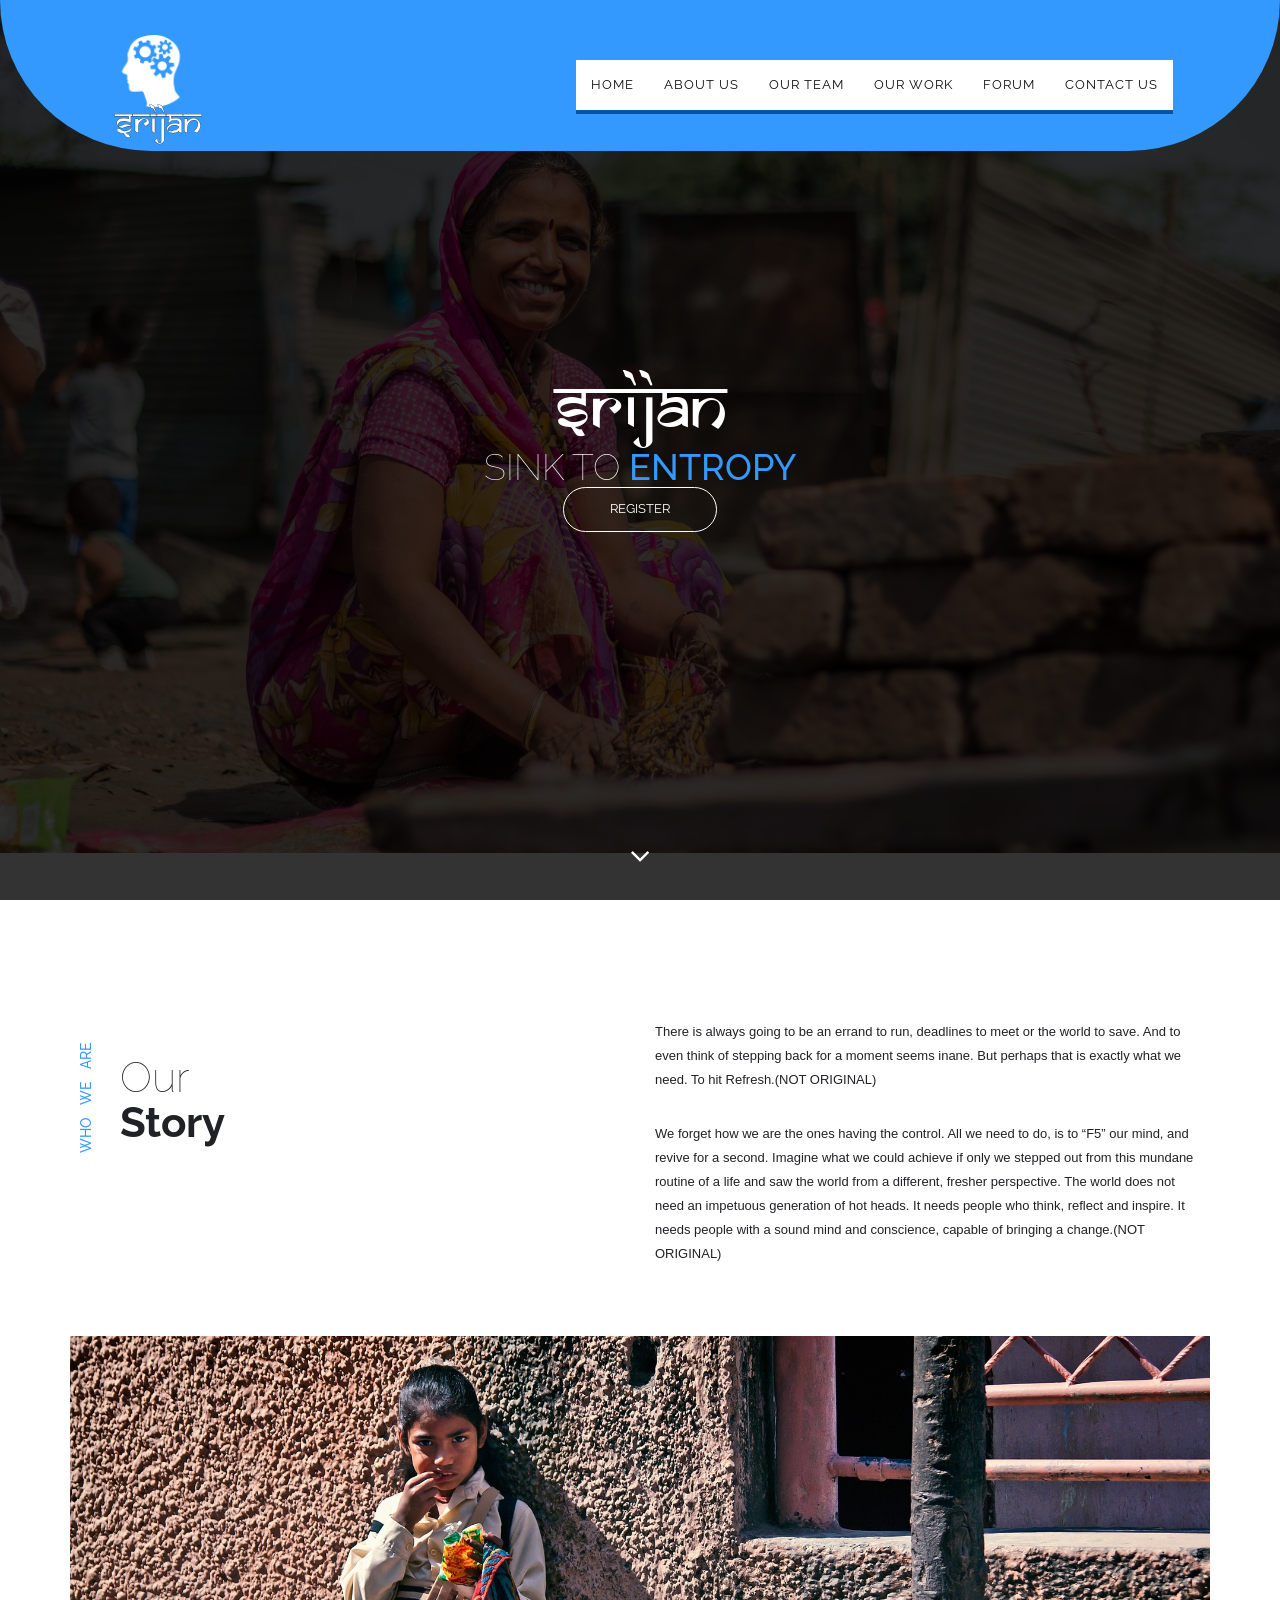
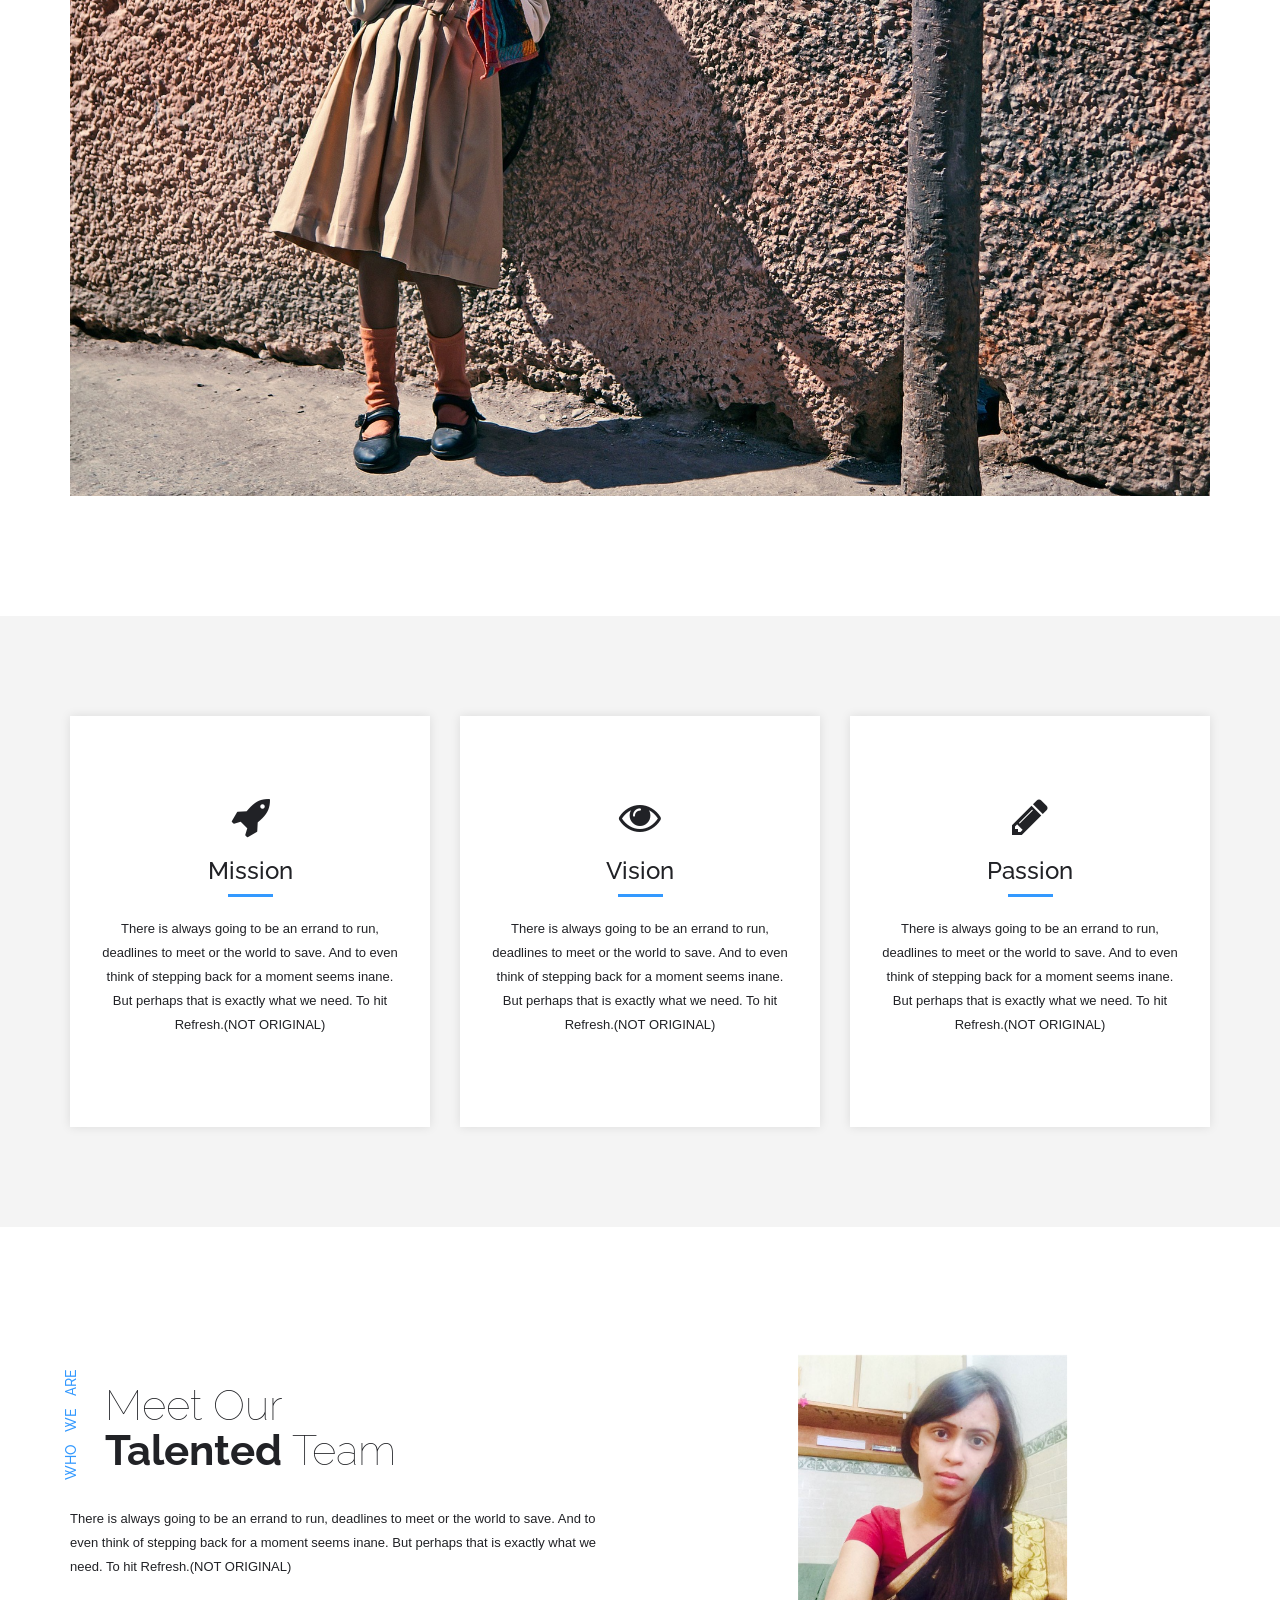
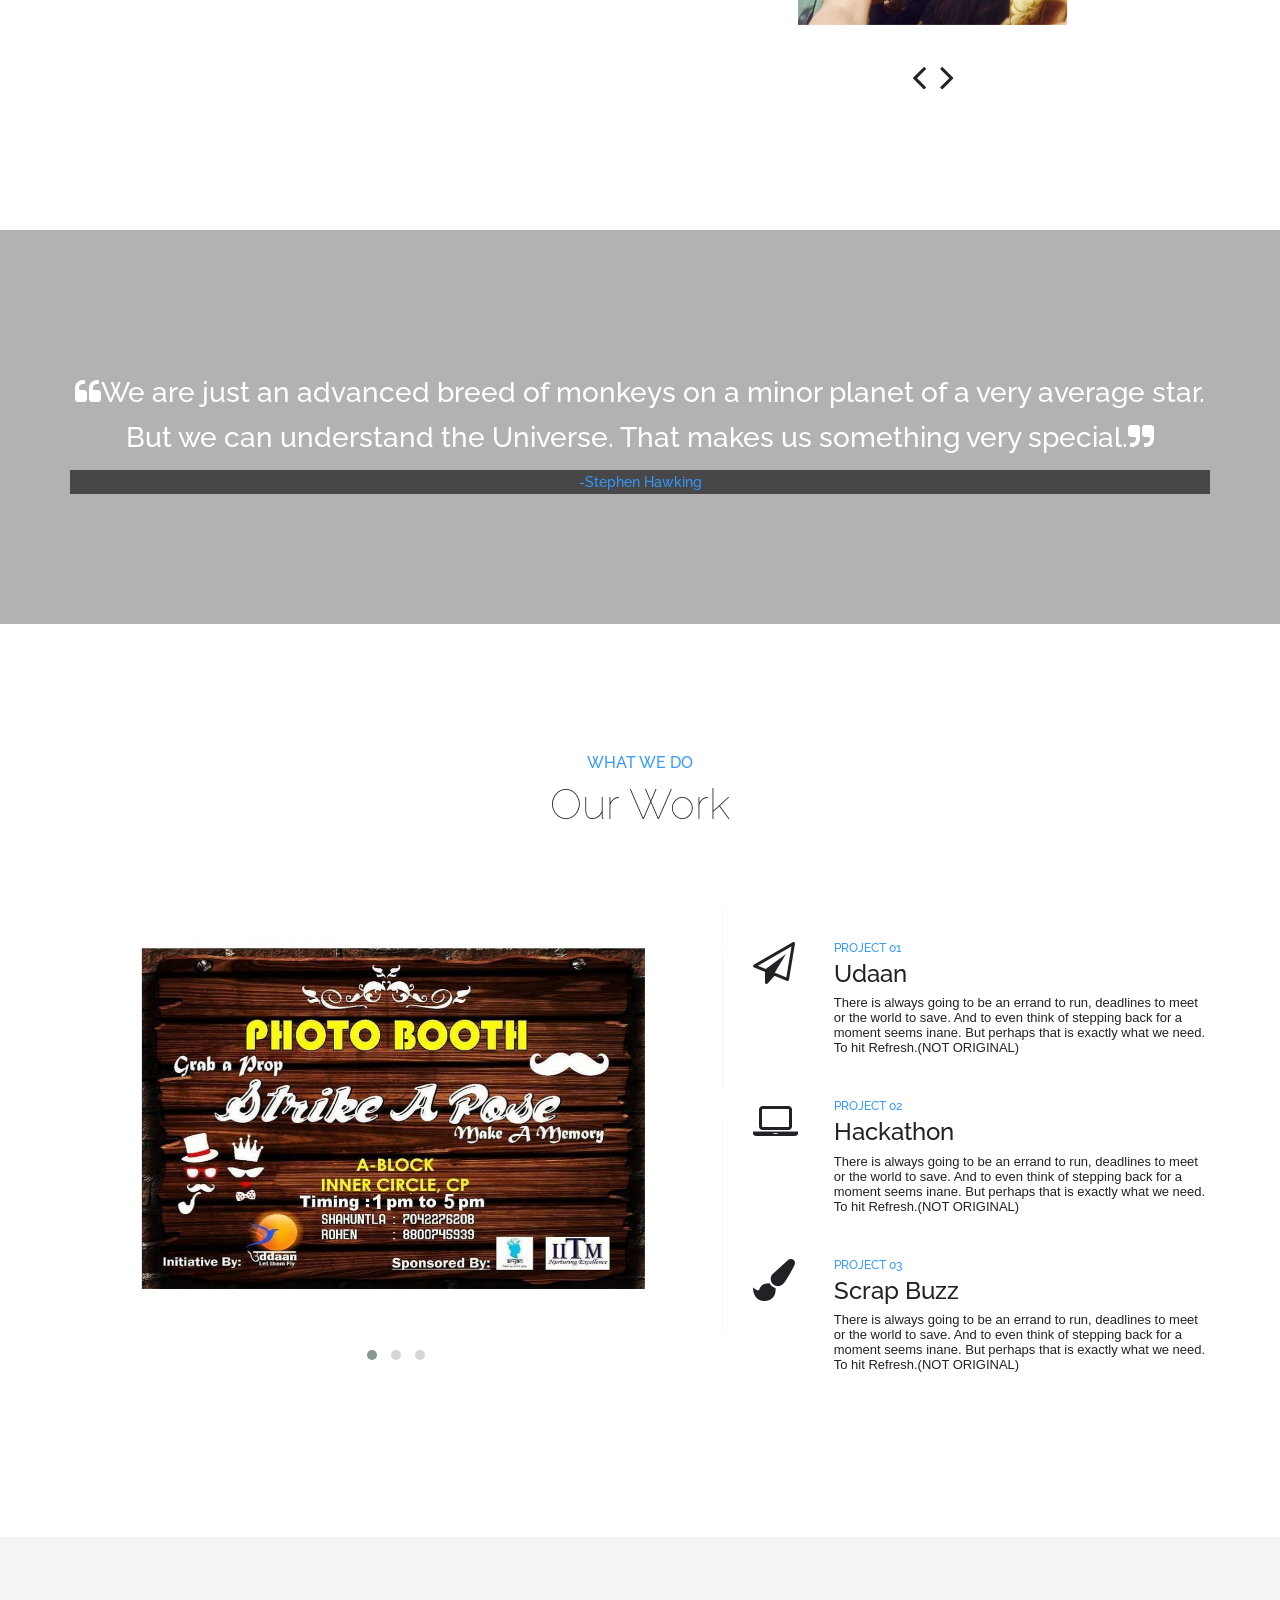
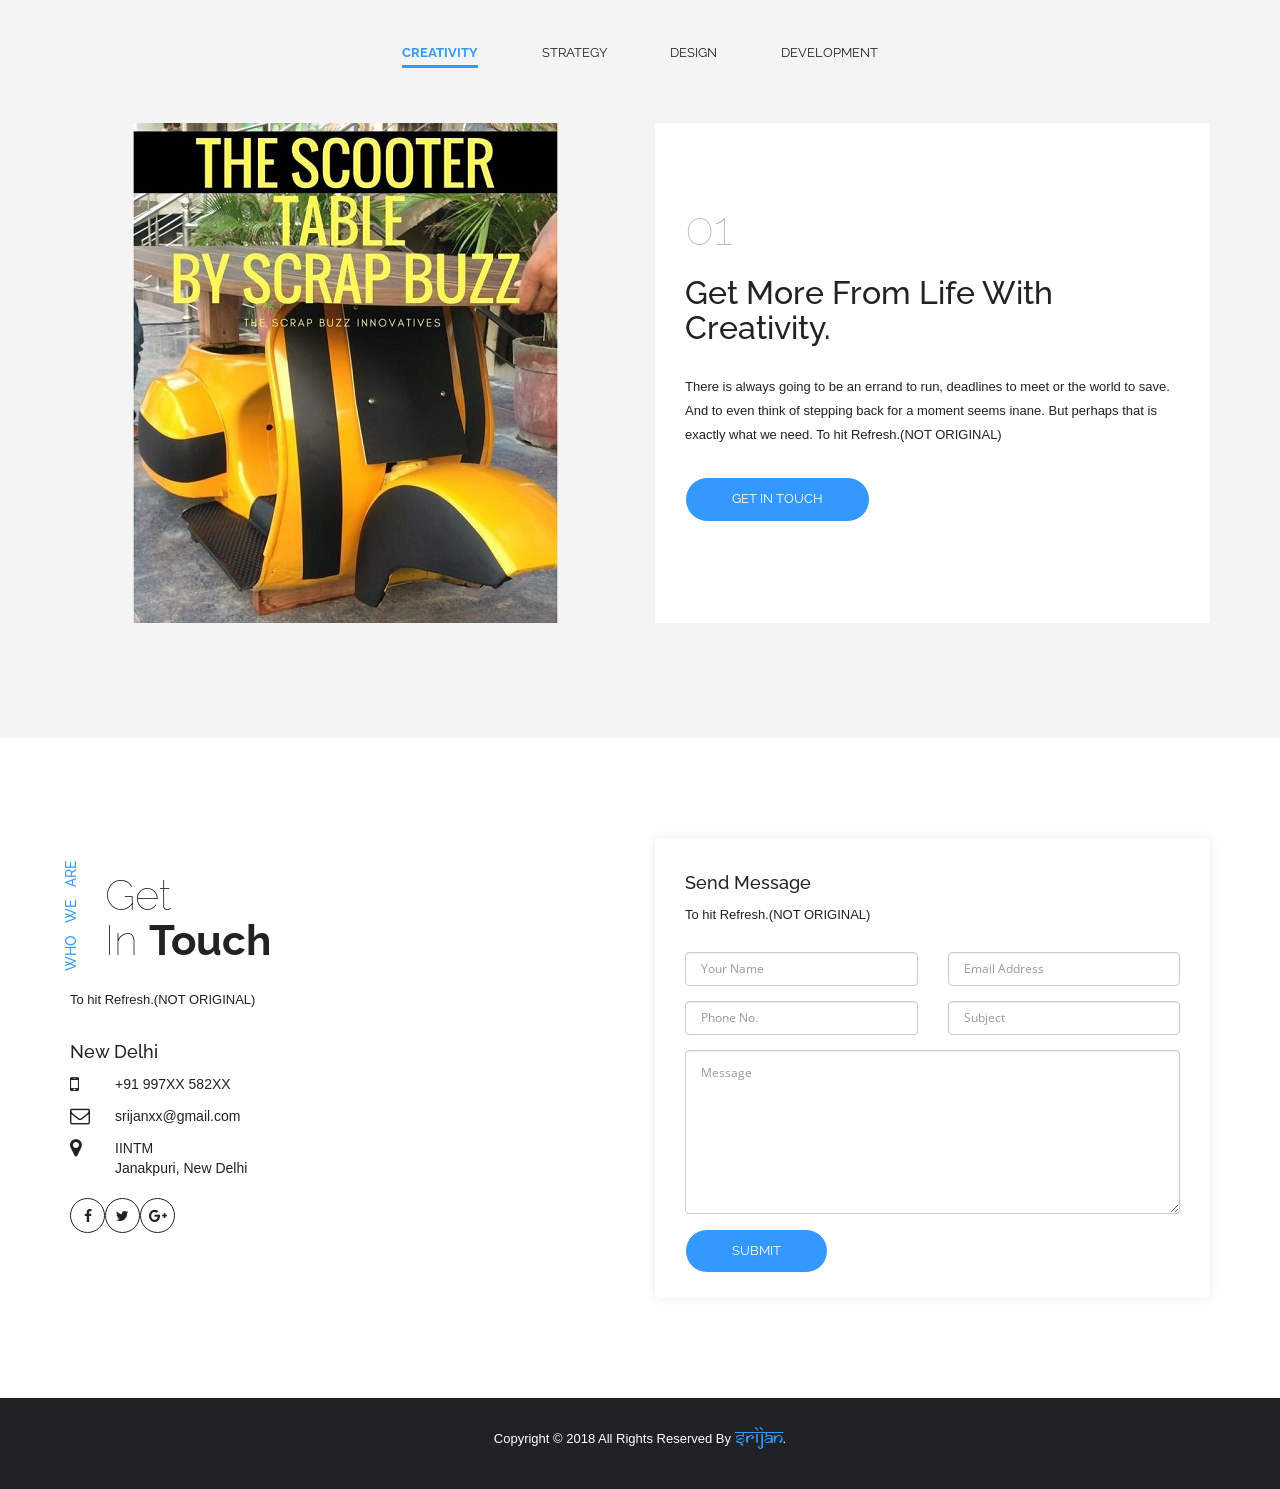
==== commit 88a3b026: "Merge pull request #10 from nirmalnishant645/master Update" ====
--- a/Main/index.html
+++ b/Main/index.html
@@ -78,9 +78,6 @@
         <div>
           <img src="img/slider/5.jpg" style="width:100%;">
         </div>
-        <div>
-          <img src="img/slider/6.jpg" style="width:100%;">
-        </div>
       </div>
 
       <div id="home-overlay"></div>
@@ -98,7 +95,7 @@
 
           <div id="home-btn">
 
-            <a class="btn btn-general btn-home" href="#about" title="About Us" role="button">About Us</a>
+            <a class="btn btn-general btn-home" href="#Register" title="Become A Member" role="button">Register</a>
 
           </div>
 
